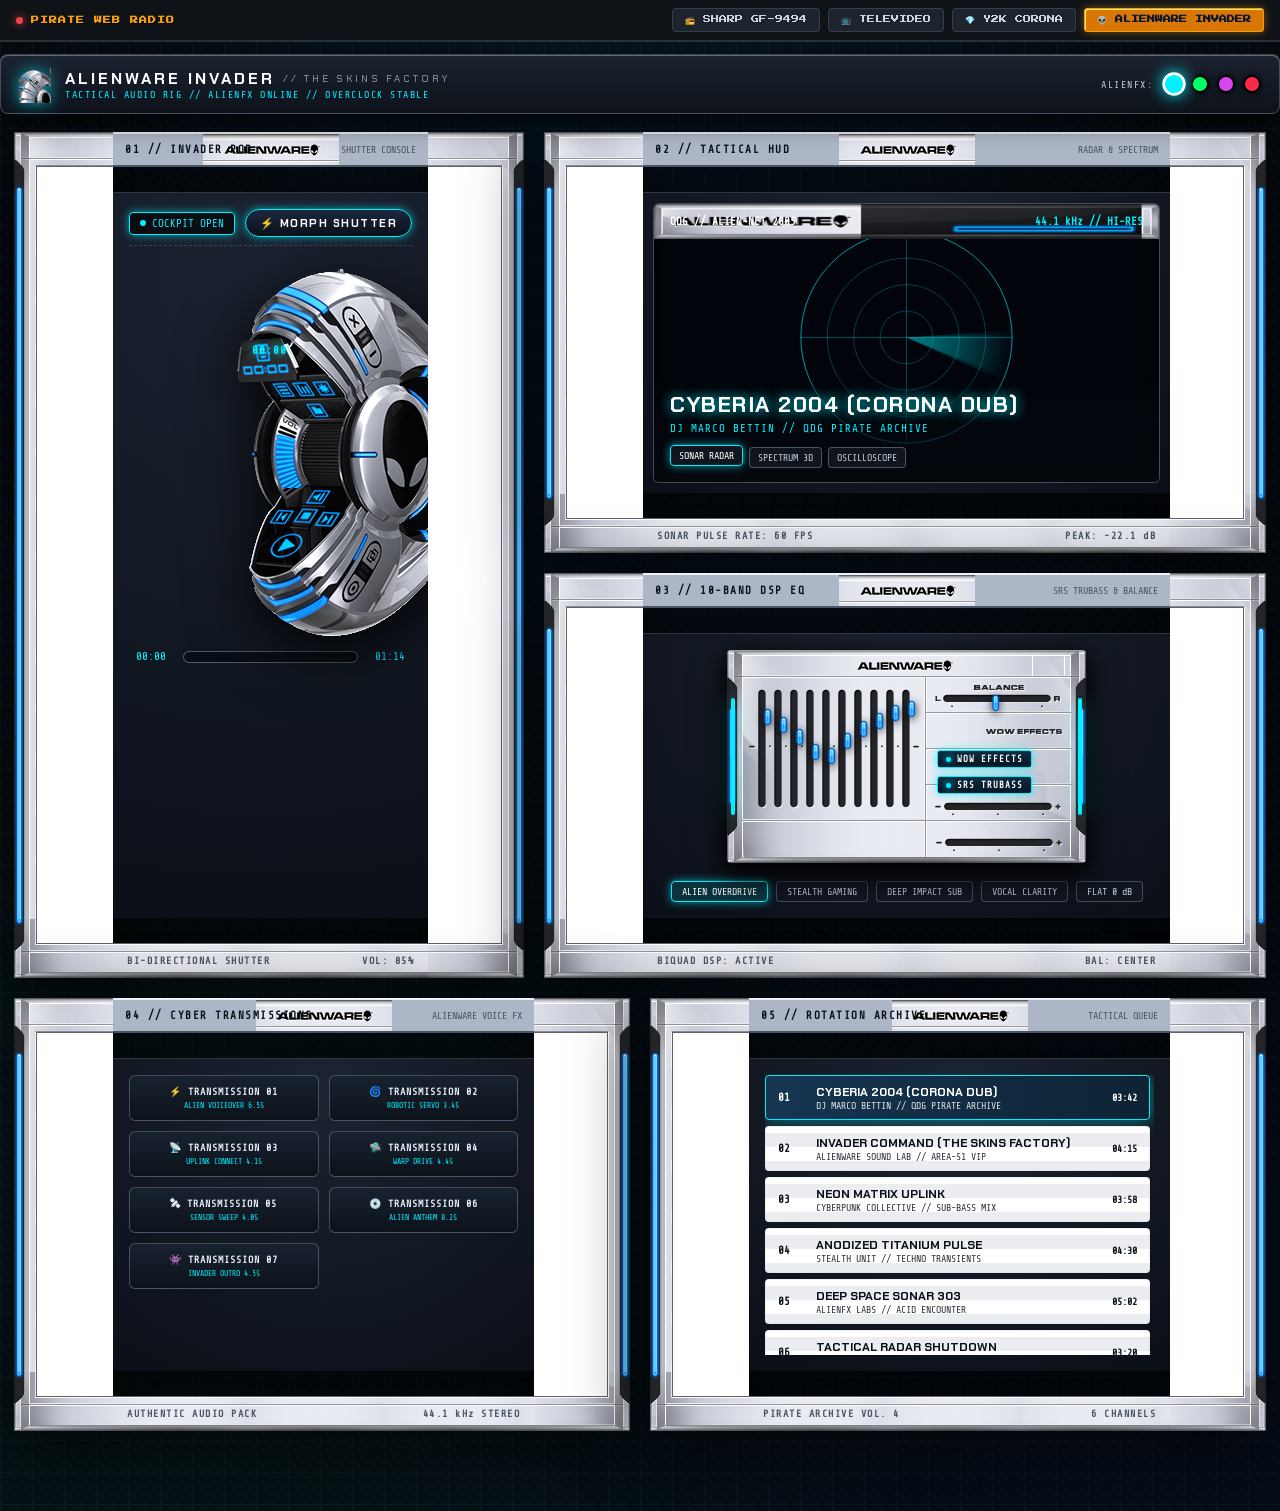
==== alienware.html @ a69f6ad7 "Feat: Add Alienware Invader (The Skins Factory) Bento Rig web radio interface" ====
<!DOCTYPE html>
<html lang="it">
<head>
<meta charset="UTF-8">
<meta name="viewport" content="width=device-width, initial-scale=1.0">
<title>ALIENWARE INVADER // THE SKINS FACTORY</title>
<link href="https://fonts.googleapis.com/css2?family=Chakra+Petch:ital,wght@0,500;0,700;1,700&family=Press+Start+2P&family=Share+Tech+Mono&display=swap" rel="stylesheet">
<link rel="stylesheet" href="css/nav.css">
<link rel="stylesheet" href="css/alienware.css">
</head>
<body class="alienware-body" data-alienfx="cyan">

<!-- RETRO NAV SWITCHER -->
<nav class="retro-nav-bar">
    <div class="retro-nav-brand"><span class="live-dot"></span> PIRATE WEB RADIO</div>
    <div class="retro-nav-links">
        <a href="index.html" class="retro-nav-pill">📻 SHARP GF-9494</a>
        <a href="televideo.html" class="retro-nav-pill">📺 TELEVIDEO</a>
        <a href="corona.html" class="retro-nav-pill">💎 Y2K CORONA</a>
        <a href="alienware.html" class="retro-nav-pill active">👽 ALIENWARE INVADER</a>
    </div>
</nav>

<!-- CORE AUDIO STREAM -->
<audio id="alienware-audio" src="test-track.mp3" preload="auto" crossorigin="anonymous"></audio>

<!-- ==========================================================================
     ALIENWARE SYSTEM STATUS & ALIENFX LIGHTING COMMAND BAR
     ========================================================================== -->
<header class="alienware-header-bar">
    <div class="alienware-brand-cluster">
        <div class="alien-head-badge" id="alien-logo-head" title="Alienware Command Center // Clicca per sound test"></div>
        <div class="alienware-title-group">
            <h1>ALIENWARE INVADER <span style="font-size:10px; color:#94a3b8; font-weight:normal;">// THE SKINS FACTORY</span></h1>
            <div class="subline" id="alien-rig-status">TACTICAL AUDIO RIG // ALIENFX ONLINE // OVERCLOCK STABLE</div>
        </div>
    </div>

    <!-- AlienFX RGB Lighting Selector -->
    <div class="alienfx-control-cluster">
        <span class="alienfx-label">ALIENFX:</span>
        <div class="alienfx-swatches" role="group" aria-label="AlienFX Colorway">
            <button type="button" class="alienfx-swatch swatch-cyan active" data-color="cyan" title="Cyan Pulse"></button>
            <button type="button" class="alienfx-swatch swatch-green" data-color="green" title="Area-51 Matrix Green"></button>
            <button type="button" class="alienfx-swatch swatch-purple" data-color="purple" title="Aurora Plasma Purple"></button>
            <button type="button" class="alienfx-swatch swatch-red" data-color="red" title="Stealth Thermal Red"></button>
        </div>
    </div>
</header>

<!-- ==========================================================================
     MAIN BENTO GRID SHELL FRAMED IN ALIENWARE 9-SLICE LAPTOP ARMOR
     ========================================================================== -->
<main class="aw-grid-shell">

    <!-- ======================================================================
         MODULE 01: HERO INTERACTIVE INVADER POD (SHUTTER MORPH CONSOLE)
         ====================================================================== -->
    <section class="aw-armor-card bento-hero-pod" id="card-invader-pod">
        <div class="aw-frame-top">
            <div class="aw-top-l"></div>
            <div class="aw-top-m">
                <span class="aw-card-badge">01 // INVADER POD</span>
                <span style="font-family:'Share Tech Mono'; font-size:10px; color:#475569;">SHUTTER CONSOLE</span>
            </div>
            <div class="aw-top-r"></div>
        </div>

        <div class="aw-side-l"></div>
        <div class="aw-body-interior">
            <div class="invader-hero-stage">
                <!-- Pod Shutter Mode Bar -->
                <div class="pod-mode-bar">
                    <span class="pod-status-chip" id="pod-mode-status">
                        <span style="width:6px; height:6px; border-radius:50%; background:currentColor;"></span>
                        COCKPIT OPEN
                    </span>
                    <button type="button" class="pod-toggle-btn" id="btn-toggle-pod">
                        <span>⚡ MORPH SHUTTER</span>
                    </button>
                </div>

                <!-- Invader Pod (Toggles between closed preview.png and open main_back.png) -->
                <div class="invader-pod-chassis is-open" id="invader-pod-chassis">
                    <!-- Closed Shutter View (preview.png 253x378) -->
                    <div class="pod-closed-view" id="pod-shutter-closed" title="Clicca per aprire la console di comando"></div>

                    <!-- Open Cockpit Console (main_back.png 406x380) -->
                    <div class="pod-open-view" id="pod-cockpit-open">
                        <!-- Digital LCD Time Display -->
                        <div class="cockpit-lcd-time" id="pod-lcd-time">00:00</div>

                        <!-- 16-Step Curved Volume Arch (volume.png 560x85) -->
                        <div class="cockpit-volume-arch" id="pod-volume-arch" title="Clicca o trascina per regolare il volume"></div>

                        <!-- Transport Button Cluster over m_bot_no.png -->
                        <div class="cockpit-transport-group" id="pod-transports">
                            <button type="button" class="cockpit-btn btn-hit-mute" id="btn-pod-mute" title="Mute / Unmute"></button>
                            <button type="button" class="cockpit-btn btn-hit-prev" id="btn-pod-prev" title="Traccia Precedente"></button>
                            <button type="button" class="cockpit-btn btn-hit-stop" id="btn-pod-stop" title="Stop"></button>
                            <button type="button" class="cockpit-btn btn-hit-next" id="btn-pod-next" title="Traccia Successiva"></button>
                            <button type="button" class="cockpit-btn btn-hit-play" id="btn-pod-play" title="Play"></button>
                        </div>

                        <!-- Pause Overlay (m_pause_no.png) -->
                        <div class="cockpit-pause-overlay" id="pod-pause-overlay" title="Pausa"></div>
                    </div>
                </div>

                <!-- Scrubber Seek Bar below Pod -->
                <div class="invader-scrubber-bar">
                    <span class="time-readout" id="scrubber-time-cur">00:00</span>
                    <div class="scrubber-track-outer" id="invader-scrubber" title="Scrubbing traccia">
                        <div class="scrubber-track-fill" id="invader-scrubber-fill"></div>
                    </div>
                    <span class="time-readout" id="scrubber-time-tot">03:42</span>
                </div>
            </div>
        </div>
        <div class="aw-side-r"></div>

        <div class="aw-frame-bot">
            <div class="aw-bot-l"></div>
            <div class="aw-bot-m">
                <span class="aw-footer-telemetry">BI-DIRECTIONAL SHUTTER</span>
                <span class="aw-footer-telemetry" id="volume-pct-label">VOL: 85%</span>
            </div>
            <div class="aw-bot-r"></div>
        </div>
    </section>

    <!-- ======================================================================
         MODULE 02: TACTICAL HUD & RADAR VISUALIZER
         ====================================================================== -->
    <section class="aw-armor-card bento-tactical-hud" id="card-tactical-hud">
        <div class="aw-frame-top">
            <div class="aw-top-l"></div>
            <div class="aw-top-m">
                <span class="aw-card-badge">02 // TACTICAL HUD</span>
                <span style="font-family:'Share Tech Mono'; font-size:10px; color:#475569;">RADAR & SPECTRUM</span>
            </div>
            <div class="aw-top-r"></div>
        </div>

        <div class="aw-side-l"></div>
        <div class="aw-body-interior" style="padding:10px;">
            <div class="visualizer-hud-container" id="tactical-hud-stage">
                <!-- Authentic Alienware Metadata Bar (meta_back.png) -->
                <div class="hud-meta-header">
                    <span id="hud-stream-callsign">QDG // ALIEN-NET 2005</span>
                    <span id="hud-sample-rate" style="color:var(--fx-primary);">44.1 kHz // HI-RES</span>
                </div>

                <!-- Reactive 60FPS Canvas -->
                <canvas id="alien-radar-canvas"></canvas>

                <!-- Track Metadata & Mode Selector Bar -->
                <div class="hud-track-meta">
                    <div>
                        <h2 class="hud-title-line" id="hud-track-title">CYBERIA 2004 (CORONA DUB)</h2>
                        <div class="hud-artist-line" id="hud-track-artist">DJ MARCO BETTIN // QDG PIRATE ARCHIVE</div>
                    </div>

                    <div class="viz-mode-group">
                        <button type="button" class="viz-mode-chip active" data-mode="radar">SONAR RADAR</button>
                        <button type="button" class="viz-mode-chip" data-mode="spectrum">SPECTRUM 3D</button>
                        <button type="button" class="viz-mode-chip" data-mode="scope">OSCILLOSCOPE</button>
                    </div>
                </div>
            </div>
        </div>
        <div class="aw-side-r"></div>

        <div class="aw-frame-bot">
            <div class="aw-bot-l"></div>
            <div class="aw-bot-m">
                <span class="aw-footer-telemetry">SONAR PULSE RATE: 60 FPS</span>
                <span class="aw-footer-telemetry" id="hud-peak-db">PEAK: -INF dB</span>
            </div>
            <div class="aw-bot-r"></div>
        </div>
    </section>

    <!-- ======================================================================
         MODULE 03: 10-BAND BIQUAD EQUALIZER & SPATIAL PROCESSOR (eq_back.png)
         ====================================================================== -->
    <section class="aw-armor-card bento-hardware-eq" id="card-equalizer">
        <div class="aw-frame-top">
            <div class="aw-top-l"></div>
            <div class="aw-top-m">
                <span class="aw-card-badge">03 // 10-BAND DSP EQ</span>
                <span style="font-family:'Share Tech Mono'; font-size:10px; color:#475569;">SRS TRUBASS & BALANCE</span>
            </div>
            <div class="aw-top-r"></div>
        </div>

        <div class="aw-side-l"></div>
        <div class="aw-body-interior">
            <div class="eq-bay-wrapper">
                <!-- Authentic Alienware 359x213 Hardware Bay (eq_back.png) -->
                <div class="eq-hardware-panel" id="eq-hardware-panel">
                    <!-- 10 Vertical Fader Slots (populated by JS) -->
                    <div id="eq-slots-rack"></div>

                    <!-- Stereo Balance Slot -->
                    <div class="balance-slider-slot" id="eq-balance-slot" title="Bilanciamento Stereo L/R (Doppio click per centrare)">
                        <div class="balance-slider-thumb" id="balance-thumb"></div>
                    </div>

                    <!-- WOW Effects & SRS TruBass Toggles -->
                    <div class="eq-hardware-toggles">
                        <button type="button" class="eq-chip-btn active" id="btn-toggle-wow" title="Attiva/Disattiva WOW Spatial Enhancer">
                            <span class="eq-chip-dot"></span> WOW EFFECTS
                        </button>
                        <button type="button" class="eq-chip-btn active" id="btn-toggle-trubass" title="Attiva/Disattiva SRS TruBass Sub-Bass Boost">
                            <span class="eq-chip-dot"></span> SRS TRUBASS
                        </button>
                    </div>
                </div>

                <!-- Equalizer Presets Ribbon -->
                <div class="eq-preset-ribbon">
                    <button type="button" class="eq-preset-pill active" data-preset="0">ALIEN OVERDRIVE</button>
                    <button type="button" class="eq-preset-pill" data-preset="1">STEALTH GAMING</button>
                    <button type="button" class="eq-preset-pill" data-preset="2">DEEP IMPACT SUB</button>
                    <button type="button" class="eq-preset-pill" data-preset="3">VOCAL CLARITY</button>
                    <button type="button" class="eq-preset-pill" data-preset="4">FLAT 0 dB</button>
                </div>
            </div>
        </div>
        <div class="aw-side-r"></div>

        <div class="aw-frame-bot">
            <div class="aw-bot-l"></div>
            <div class="aw-bot-m">
                <span class="aw-footer-telemetry">BIQUAD DSP: ACTIVE</span>
                <span class="aw-footer-telemetry" id="eq-balance-readout">BAL: CENTER</span>
            </div>
            <div class="aw-bot-r"></div>
        </div>
    </section>

    <!-- ======================================================================
         MODULE 04: AUTHENTIC ALIENWARE VOICE FX / CYBER TRANSMISSIONS
         ====================================================================== -->
    <section class="aw-armor-card bento-voice-fx" id="card-voice-fx">
        <div class="aw-frame-top">
            <div class="aw-top-l"></div>
            <div class="aw-top-m">
                <span class="aw-card-badge">04 // CYBER TRANSMISSIONS</span>
                <span style="font-family:'Share Tech Mono'; font-size:10px; color:#475569;">ALIENWARE VOICE FX</span>
            </div>
            <div class="aw-top-r"></div>
        </div>

        <div class="aw-side-l"></div>
        <div class="aw-body-interior">
            <div class="voice-fx-grid">
                <button type="button" class="voice-fx-btn" data-sound="1">
                    <span class="voice-fx-title">⚡ TRANSMISSION 01</span>
                    <span class="voice-fx-badge">ALIEN VOICEOVER 6.5s</span>
                </button>
                <button type="button" class="voice-fx-btn" data-sound="2">
                    <span class="voice-fx-title">🌀 TRANSMISSION 02</span>
                    <span class="voice-fx-badge">ROBOTIC SERVO 3.4s</span>
                </button>
                <button type="button" class="voice-fx-btn" data-sound="3">
                    <span class="voice-fx-title">📡 TRANSMISSION 03</span>
                    <span class="voice-fx-badge">UPLINK CONNECT 4.1s</span>
                </button>
                <button type="button" class="voice-fx-btn" data-sound="4">
                    <span class="voice-fx-title">🛸 TRANSMISSION 04</span>
                    <span class="voice-fx-badge">WARP DRIVE 4.4s</span>
                </button>
                <button type="button" class="voice-fx-btn" data-sound="5">
                    <span class="voice-fx-title">🛰 TRANSMISSION 05</span>
                    <span class="voice-fx-badge">SENSOR SWEEP 4.0s</span>
                </button>
                <button type="button" class="voice-fx-btn" data-sound="6">
                    <span class="voice-fx-title">💿 TRANSMISSION 06</span>
                    <span class="voice-fx-badge">ALIEN ANTHEM 8.2s</span>
                </button>
                <button type="button" class="voice-fx-btn" data-sound="7">
                    <span class="voice-fx-title">👾 TRANSMISSION 07</span>
                    <span class="voice-fx-badge">INVADER OUTRO 4.5s</span>
                </button>
            </div>
        </div>
        <div class="aw-side-r"></div>

        <div class="aw-frame-bot">
            <div class="aw-bot-l"></div>
            <div class="aw-bot-m">
                <span class="aw-footer-telemetry">AUTHENTIC AUDIO PACK</span>
                <span class="aw-footer-telemetry">44.1 kHz STEREO</span>
            </div>
            <div class="aw-bot-r"></div>
        </div>
    </section>

    <!-- ======================================================================
         MODULE 05: TACTICAL ARCHIVE / ROTATION QUEUE
         ====================================================================== -->
    <section class="aw-armor-card bento-playlist" id="card-playlist">
        <div class="aw-frame-top">
            <div class="aw-top-l"></div>
            <div class="aw-top-m">
                <span class="aw-card-badge">05 // ROTATION ARCHIVE</span>
                <span style="font-family:'Share Tech Mono'; font-size:10px; color:#475569;">TACTICAL QUEUE</span>
            </div>
            <div class="aw-top-r"></div>
        </div>

        <div class="aw-side-l"></div>
        <div class="aw-body-interior">
            <div class="tactical-playlist-container" id="playlist-container">
                <!-- Populated dynamically by js/alienware/alienware.js -->
            </div>
        </div>
        <div class="aw-side-r"></div>

        <div class="aw-frame-bot">
            <div class="aw-bot-l"></div>
            <div class="aw-bot-m">
                <span class="aw-footer-telemetry">PIRATE ARCHIVE VOL. 4</span>
                <span class="aw-footer-telemetry">6 CHANNELS</span>
            </div>
            <div class="aw-bot-r"></div>
        </div>
    </section>

</main>

<script type="module" src="js/alienware/alienware.js"></script>
</body>
</html>
---- css/nav.css ----
/* ============================================================================
   RADIO INTERFACE SWITCHER (css/nav.css)
   Allows seamless toggling between:
   1. 📻 SHARP GF-9494 STEREO BOOMBOX
   2. 📺 TELEVIDEO RADIOFAX ARCHIVE
   ============================================================================ */

.retro-nav-bar {
    width: 100%;
    background: #0f1217;
    border-bottom: 2px solid #2b3038;
    padding: 8px 16px;
    display: flex;
    justify-content: space-between;
    align-items: center;
    gap: 12px;
    font-family: 'Press Start 2P', monospace, sans-serif;
    font-size: 8px;
    color: #94a3b8;
    z-index: 9999;
    box-sizing: border-box;
    position: relative;
    user-select: none;
}

.retro-nav-brand {
    color: #f59e0b;
    letter-spacing: 1px;
    font-weight: bold;
    display: flex;
    align-items: center;
    gap: 8px;
    text-shadow: 1px 1px 0 #000;
}

.retro-nav-brand span.live-dot {
    width: 7px;
    height: 7px;
    border-radius: 50%;
    background: #ef4444;
    box-shadow: 0 0 8px #ef4444;
    display: inline-block;
    animation: nav-pulse 1s infinite alternate;
}

@keyframes nav-pulse {
    from { opacity: 0.35; transform: scale(0.9); }
    to   { opacity: 1;    transform: scale(1.1); }
}

.retro-nav-links {
    display: flex;
    align-items: center;
    gap: 8px;
    flex-wrap: wrap;
}

.retro-nav-pill {
    padding: 6px 12px;
    background: #1e242d;
    color: #cbd5e1;
    border: 1px solid #333d4b;
    text-decoration: none;
    font-size: 8px;
    border-radius: 3px;
    transition: all 0.15s ease;
    display: inline-flex;
    align-items: center;
    gap: 6px;
}

.retro-nav-pill:hover {
    background: #333d4b;
    color: #ffffff;
    border-color: #64748b;
}

.retro-nav-pill.active {
    background: #d97706;
    color: #0f172a;
    border-color: #f59e0b;
    font-weight: bold;
    box-shadow: inset 1px 1px 0 #fde68a, 0 0 10px rgba(245, 158, 11, 0.45);
}

@media (max-width: 640px) {
    .retro-nav-bar {
        flex-direction: column;
        gap: 8px;
        padding: 6px 8px;
    }
    .retro-nav-pill {
        font-size: 7px;
        padding: 4px 8px;
    }
}
---- css/alienware.css ----
/* ============================================================================
   ALIENWARE INVADER // THE SKINS FACTORY (css/alienware.css)
   Art Direction & UI Architecture:
   - Iconic Alienware Laptop Stealth Armor & Anodized Titanium Finish
   - Dynamic AlienFX RGB Lighting System (Cyan Pulse, Area-51 Green, Aurora Purple, Stealth Red)
   - 9-Slice Armor Frames (f_top_*, f_bot_*, f_left_*, f_right_*) with side LED light bars
   - Interactive Invader Pod (preview.png shutter <-> main_back.png cockpit console)
   - 16-Step Curved Volume Arch Sprite (volume.png)
   - 10-Band BiquadFilter Equalizer (eq_back.png + eq_thumb.png) + Spatial Balance + SRS TruBass
   ============================================================================ */

:root {
    /* Alienware Dark Gunmetal / Titanium Armor Palette */
    --aw-bg-deep: #05070a;
    --aw-bg-carbon: #0c1017;
    --aw-chassis-dark: #121822;
    --aw-chassis-mid: #1c2432;
    --aw-alloy-silver: #c2cbd8;
    --aw-alloy-bright: #e4ebf5;
    --aw-bezel-shadow: #06090e;

    /* Dynamic AlienFX Lighting (Default: Alienware Cyan Pulse) */
    --fx-primary: #00f0ff;
    --fx-secondary: #0077ff;
    --fx-glow-sm: 0 0 8px rgba(0, 240, 255, 0.6);
    --fx-glow-md: 0 0 18px rgba(0, 240, 255, 0.45);
    --fx-glow-lg: 0 0 32px rgba(0, 240, 255, 0.35);
    --fx-filter-hue: hue-rotate(0deg);

    /* Physics & Transition curves */
    --spring-snappy: cubic-bezier(0.22, 1, 0.36, 1);
    --spring-bounce: cubic-bezier(0.34, 1.56, 0.64, 1);
}

/* AlienFX Colorway Overrides */
body.alienware-body[data-alienfx="cyan"] {
    --fx-primary: #00f0ff;
    --fx-secondary: #0088ff;
    --fx-glow-sm: 0 0 8px rgba(0, 240, 255, 0.65);
    --fx-glow-md: 0 0 20px rgba(0, 240, 255, 0.5);
    --fx-filter-hue: hue-rotate(0deg);
}

body.alienware-body[data-alienfx="green"] {
    --fx-primary: #00ff66;
    --fx-secondary: #00aa33;
    --fx-glow-sm: 0 0 8px rgba(0, 255, 102, 0.65);
    --fx-glow-md: 0 0 20px rgba(0, 255, 102, 0.5);
    --fx-filter-hue: hue-rotate(115deg);
}

body.alienware-body[data-alienfx="purple"] {
    --fx-primary: #d946ef;
    --fx-secondary: #9333ea;
    --fx-glow-sm: 0 0 8px rgba(217, 70, 239, 0.65);
    --fx-glow-md: 0 0 20px rgba(217, 70, 239, 0.5);
    --fx-filter-hue: hue-rotate(270deg);
}

body.alienware-body[data-alienfx="red"] {
    --fx-primary: #ff2a4b;
    --fx-secondary: #d90429;
    --fx-glow-sm: 0 0 8px rgba(255, 42, 75, 0.65);
    --fx-glow-md: 0 0 20px rgba(255, 42, 75, 0.5);
    --fx-filter-hue: hue-rotate(170deg) invert(1) saturate(3);
}

*, *::before, *::after {
    box-sizing: border-box;
}

body.alienware-body {
    margin: 0;
    padding: 0;
    min-height: 100vh;
    background-color: var(--aw-bg-deep);
    background-image:
        radial-gradient(circle at 50% 20%, rgba(0, 140, 255, 0.12) 0%, transparent 60%),
        radial-gradient(circle at 10% 80%, rgba(0, 240, 255, 0.08) 0%, transparent 50%),
        radial-gradient(circle at 90% 85%, rgba(0, 80, 200, 0.1) 0%, transparent 50%),
        repeating-linear-gradient(45deg, rgba(255, 255, 255, 0.012) 0px, rgba(255, 255, 255, 0.012) 2px, transparent 2px, transparent 8px),
        linear-gradient(rgba(255, 255, 255, 0.03) 1px, transparent 1px),
        linear-gradient(90deg, rgba(255, 255, 255, 0.03) 1px, transparent 1px);
    background-size: 100% 100%, 100% 100%, 100% 100%, 16px 16px, 32px 32px, 32px 32px;
    color: var(--aw-alloy-bright);
    font-family: 'Chakra Petch', 'Share Tech Mono', sans-serif;
    overflow-x: hidden;
    padding-bottom: 40px;
}

/* ============================================================================
   1. TOP ALIENWARE RIG STATUS BAR & ALIENFX COLORWAY SELECTOR
   ============================================================================ */

.alienware-header-bar {
    max-width: 1400px;
    margin: 12px auto 6px;
    padding: 10px 18px;
    background: linear-gradient(180deg, #1b2330 0%, #0d121a 100%);
    border: 1px solid rgba(194, 203, 216, 0.28);
    border-radius: 8px;
    box-shadow: 0 8px 24px rgba(0, 0, 0, 0.7), inset 0 1px 0 rgba(255, 255, 255, 0.3);
    display: flex;
    flex-wrap: wrap;
    align-items: center;
    justify-content: space-between;
    gap: 12px;
    position: relative;
    z-index: 100;
}

.alienware-brand-cluster {
    display: flex;
    align-items: center;
    gap: 14px;
}

.alien-head-badge {
    width: 32px;
    height: 38px;
    background-image: url('../assets/alienware/preview.png');
    background-repeat: no-repeat;
    background-size: auto 65px;
    background-position: center 3px;
    filter: drop-shadow(var(--fx-glow-sm));
    animation: alien-pulse 2.2s infinite ease-in-out alternate;
    cursor: pointer;
}

@keyframes alien-pulse {
    0%   { filter: drop-shadow(0 0 4px var(--fx-primary)); transform: scale(0.97); }
    100% { filter: drop-shadow(0 0 14px var(--fx-primary)); transform: scale(1.03); }
}

.alienware-title-group h1 {
    margin: 0;
    font-size: 16px;
    font-weight: 700;
    letter-spacing: 3px;
    color: #fff;
    text-transform: uppercase;
    display: flex;
    align-items: center;
    gap: 8px;
}

.alienware-title-group .subline {
    font-family: 'Share Tech Mono', monospace;
    font-size: 10px;
    color: var(--fx-primary);
    letter-spacing: 1.5px;
    text-transform: uppercase;
}

.alienfx-control-cluster {
    display: flex;
    align-items: center;
    gap: 12px;
}

.alienfx-label {
    font-family: 'Share Tech Mono', monospace;
    font-size: 10px;
    color: var(--aw-alloy-silver);
    letter-spacing: 1.5px;
    text-transform: uppercase;
}

.alienfx-swatches {
    display: flex;
    align-items: center;
    gap: 8px;
}

.alienfx-swatch {
    width: 18px;
    height: 18px;
    border-radius: 50%;
    border: 2px solid #000;
    cursor: pointer;
    box-shadow: 0 0 6px rgba(0, 0, 0, 0.8);
    transition: transform 0.25s var(--spring-bounce), box-shadow 0.2s;
}

.alienfx-swatch:hover {
    transform: scale(1.25);
}

.alienfx-swatch.active {
    transform: scale(1.3);
    border-color: #fff;
    box-shadow: 0 0 12px currentColor;
}

.swatch-cyan   { background: #00f0ff; color: #00f0ff; }
.swatch-green  { background: #00ff66; color: #00ff66; }
.swatch-purple { background: #d946ef; color: #d946ef; }
.swatch-red    { background: #ff2a4b; color: #ff2a4b; }

/* ============================================================================
   2. 9-SLICE LAPTOP ARMOR FRAME (.aw-armor-card)
   Constructed from authentic Alienware Invader frame raster slices:
   - Top-Left:  f_top_left.png (99x60)
   - Top-Mid:   f_top_mid.png (136x35 with Alienware logo & Alien head)
   - Top-Right: f_top_right.png (96x60)
   - Left-Rail: f_left_tile.png (99x51 repeat-y with neon cyan vertical light bar)
   - Right-Rail: f_right_tile.png (96x51 repeat-y with neon cyan light bar)
   - Bot-Left:  f_bot_left.png (99x59)
   - Bot-Mid:   f_bot_mid.png (136x35)
   - Bot-Right: f_bot_right.png (96x59)
   ============================================================================ */

.aw-grid-shell {
    max-width: 1400px;
    margin: 0 auto;
    padding: 12px 14px 40px;
    display: grid;
    grid-template-columns: 1fr;
    gap: 18px;
}

.aw-armor-card {
    display: grid;
    grid-template-columns: 99px 1fr 96px;
    grid-template-rows: 60px 1fr 59px;
    position: relative;
    filter: drop-shadow(0 18px 36px rgba(0, 0, 0, 0.85));
    transition: transform 0.35s var(--spring-snappy), filter 0.35s ease;
    isolation: isolate;
}

.aw-armor-card:hover {
    filter: drop-shadow(0 22px 42px rgba(0, 0, 0, 0.9)) drop-shadow(var(--fx-glow-sm));
}

/* TOP RAIL */
.aw-frame-top {
    grid-column: 1 / 4;
    grid-row: 1 / 2;
    display: flex;
    align-items: stretch;
    height: 60px;
    user-select: none;
    z-index: 3;
}

.aw-top-l {
    width: 99px;
    flex-shrink: 0;
    background-image: url('../assets/alienware/f_top_left.png');
    background-repeat: no-repeat;
    background-size: 99px 60px;
}

.aw-top-m {
    flex: 1;
    min-width: 20px;
    background-image: url('../assets/alienware/f_top_mid.png');
    background-repeat: no-repeat;
    background-position: center top;
    background-size: 136px 35px;
    background-color: #adb6c6;
    display: flex;
    align-items: center;
    justify-content: space-between;
    padding: 0 12px;
    border-top: 2px solid #eef2f7;
    border-bottom: 2px solid #4a5464;
    height: 35px;
}

.aw-top-r {
    width: 96px;
    flex-shrink: 0;
    background-image: url('../assets/alienware/f_top_right.png');
    background-repeat: no-repeat;
    background-size: 96px 60px;
}

.aw-card-badge {
    font-family: 'Share Tech Mono', monospace;
    font-size: 11px;
    font-weight: 700;
    color: #0b111a;
    letter-spacing: 1.5px;
    text-transform: uppercase;
}

/* SIDE RAILS with Authentic AlienFX Glowing Vertical Light Strips */
.aw-side-l {
    grid-column: 1 / 2;
    grid-row: 2 / 3;
    background-image: url('../assets/alienware/f_left_tile.png');
    background-repeat: repeat-y;
    background-size: 99px 51px;
    z-index: 2;
    filter: var(--fx-filter-hue);
}

.aw-body-interior {
    grid-column: 2 / 3;
    grid-row: 2 / 3;
    background:
        radial-gradient(circle at 50% 10%, rgba(28, 36, 50, 0.95), rgba(11, 15, 23, 0.98)),
        linear-gradient(180deg, #151d2a 0%, #0a0d14 100%);
    position: relative;
    z-index: 1;
    padding: 16px;
    border-top: 1px solid rgba(194, 203, 216, 0.2);
    border-bottom: 1px solid rgba(0, 0, 0, 0.8);
    overflow: hidden;
}

.aw-side-r {
    grid-column: 3 / 4;
    grid-row: 2 / 3;
    background-image: url('../assets/alienware/f_right_tile.png');
    background-repeat: repeat-y;
    background-size: 96px 51px;
    z-index: 2;
    filter: var(--fx-filter-hue);
}

/* BOTTOM RAIL */
.aw-frame-bot {
    grid-column: 1 / 4;
    grid-row: 3 / 4;
    display: flex;
    align-items: flex-end;
    height: 59px;
    user-select: none;
    z-index: 3;
}

.aw-bot-l {
    width: 99px;
    height: 59px;
    flex-shrink: 0;
    background-image: url('../assets/alienware/f_bot_left.png');
    background-repeat: no-repeat;
    background-size: 99px 59px;
    filter: var(--fx-filter-hue);
}

.aw-bot-m {
    flex: 1;
    min-width: 20px;
    height: 35px;
    background-image: url('../assets/alienware/f_bot_mid.png');
    background-repeat: repeat-x;
    background-size: 136px 35px;
    display: flex;
    align-items: center;
    justify-content: space-between;
    padding: 0 14px;
}

.aw-bot-r {
    width: 96px;
    height: 59px;
    flex-shrink: 0;
    background-image: url('../assets/alienware/f_bot_right.png');
    background-repeat: no-repeat;
    background-size: 96px 59px;
    filter: var(--fx-filter-hue);
}

.aw-footer-telemetry {
    font-family: 'Share Tech Mono', monospace;
    font-size: 10px;
    color: #4b5563;
    letter-spacing: 1.5px;
    font-weight: 700;
}

/* ============================================================================
   3. MODULE 01: HERO INTERACTIVE INVADER POD (SHUTTER MORPH CONSOLE)
   Switches between closed Pod (preview.png) & open cockpit (main_back.png)
   ============================================================================ */

.invader-hero-stage {
    display: flex;
    flex-direction: column;
    align-items: center;
    position: relative;
    min-height: 420px;
}

/* Shutter Toggle Action Bar */
.pod-mode-bar {
    display: flex;
    align-items: center;
    justify-content: space-between;
    width: 100%;
    margin-bottom: 12px;
    padding-bottom: 8px;
    border-bottom: 1px dashed rgba(194, 203, 216, 0.2);
}

.pod-status-chip {
    font-family: 'Share Tech Mono', monospace;
    font-size: 11px;
    color: var(--fx-primary);
    background: rgba(0, 0, 0, 0.6);
    border: 1px solid var(--fx-primary);
    padding: 4px 10px;
    border-radius: 4px;
    box-shadow: var(--fx-glow-sm);
    display: inline-flex;
    align-items: center;
    gap: 6px;
}

.pod-toggle-btn {
    appearance: none;
    border: 1px solid var(--fx-primary);
    background: linear-gradient(180deg, rgba(28, 42, 64, 0.9), rgba(11, 16, 26, 0.95));
    color: #fff;
    font-family: 'Chakra Petch', sans-serif;
    font-size: 11px;
    font-weight: 700;
    letter-spacing: 1.5px;
    padding: 6px 14px;
    border-radius: 999px;
    cursor: pointer;
    box-shadow: var(--fx-glow-sm);
    transition: transform 0.25s var(--spring-bounce), box-shadow 0.2s;
    display: inline-flex;
    align-items: center;
    gap: 8px;
}

.pod-toggle-btn:hover {
    transform: scale(1.05);
    box-shadow: var(--fx-glow-md);
}

.pod-toggle-btn:active {
    transform: scale(0.95);
}

/* The Invader Pod Outer Container */
.invader-pod-chassis {
    position: relative;
    width: 406px;
    height: 380px;
    margin: 0 auto;
    user-select: none;
    transition: transform 0.4s var(--spring-bounce), filter 0.3s;
}

/* Closed Pod Mode View (preview.png 253x378) */
.pod-closed-view {
    position: absolute;
    top: 0;
    left: 50%;
    transform: translateX(-50%);
    width: 253px;
    height: 378px;
    background-image: url('../assets/alienware/preview.png');
    background-repeat: no-repeat;
    background-size: 253px 378px;
    cursor: pointer;
    filter: drop-shadow(0 12px 28px rgba(0, 0, 0, 0.9));
    transition: opacity 0.5s ease, transform 0.5s var(--spring-bounce);
    z-index: 5;
}

.pod-closed-view:hover {
    transform: translateX(-50%) scale(1.03);
    filter: drop-shadow(var(--fx-glow-md));
}

/* Open Pod Cockpit Console (main_back.png 406x380) */
.pod-open-view {
    position: absolute;
    inset: 0;
    background-image: url('../assets/alienware/main_back.png');
    background-repeat: no-repeat;
    background-size: 406px 380px;
    filter: drop-shadow(0 14px 32px rgba(0, 0, 0, 0.95));
    transition: opacity 0.5s ease, transform 0.5s var(--spring-bounce);
    z-index: 4;
}

/* Shutter State Machine */
.invader-pod-chassis.is-closed .pod-closed-view {
    opacity: 1;
    pointer-events: auto;
}
.invader-pod-chassis.is-closed .pod-open-view {
    opacity: 0;
    pointer-events: none;
    transform: scale(0.92);
}

.invader-pod-chassis.is-open .pod-closed-view {
    opacity: 0;
    pointer-events: none;
    transform: translateX(-50%) scale(1.1);
}
.invader-pod-chassis.is-open .pod-open-view {
    opacity: 1;
    pointer-events: auto;
    transform: scale(1);
}

/* ============================================================================
   4. INTERACTIVE COCKPIT CONTROLS INSIDE THE OPEN POD
   - 16-Step Curved Volume Arch: volume.png (560x85)
   - Transport Buttons: Mute, Prev, Stop, Next, Play inside m_bot_no.png
   - Digital Blue Time LCD
   ============================================================================ */

/* 16-Step Curved Volume Arch (volume.png) */
.cockpit-volume-arch {
    position: absolute;
    left: 142px;
    top: 158px;
    width: 35px;
    height: 85px;
    background-image: url('../assets/alienware/volume.png');
    background-repeat: no-repeat;
    background-size: 560px 85px;
    background-position: -490px 0; /* default 85% vol */
    cursor: pointer;
    z-index: 10;
    filter: var(--fx-filter-hue) drop-shadow(0 2px 6px rgba(0, 0, 0, 0.8));
    transition: transform 0.2s var(--spring-bounce);
}

.cockpit-volume-arch:hover {
    transform: scale(1.08);
}

/* Glowing Transport Button Group (left: 137px, top: 230px) */
.cockpit-transport-group {
    position: absolute;
    left: 137px;
    top: 230px;
    width: 78px;
    height: 72px;
    background-image: url('../assets/alienware/m_bot_no.png');
    background-repeat: no-repeat;
    background-size: 78px 72px;
    z-index: 10;
    filter: var(--fx-filter-hue);
}

.cockpit-transport-group:hover {
    background-image: url('../assets/alienware/m_bot_hov.gif');
    filter: var(--fx-filter-hue) drop-shadow(0 0 10px var(--fx-primary));
}

/* Transparent Hit Zones positioned over the buttons */
.cockpit-btn {
    position: absolute;
    background: transparent;
    border: none;
    padding: 0;
    cursor: pointer;
    border-radius: 4px;
    transition: background 0.15s, transform 0.2s var(--spring-bounce);
}

.cockpit-btn:hover {
    background: rgba(0, 240, 255, 0.25);
    box-shadow: 0 0 8px var(--fx-primary);
}

.cockpit-btn:active {
    transform: scale(0.9);
}

/* Hit zones over m_bot_no.png */
.btn-hit-mute { left: 34px; top: 0px; width: 26px; height: 18px; }
.btn-hit-prev { left: 4px; top: 22px; width: 24px; height: 20px; }
.btn-hit-stop { left: 29px; top: 20px; width: 22px; height: 20px; }
.btn-hit-next { left: 52px; top: 22px; width: 24px; height: 20px; }
.btn-hit-play { left: 24px; top: 43px; width: 30px; height: 28px; }

/* Pause overlay (left: 140px, top: 274px) */
.cockpit-pause-overlay {
    position: absolute;
    left: 140px;
    top: 274px;
    width: 35px;
    height: 27px;
    background-image: url('../assets/alienware/m_pause_no.png');
    background-repeat: no-repeat;
    background-size: 35px 27px;
    cursor: pointer;
    z-index: 12;
    display: none;
    filter: var(--fx-filter-hue);
}

.cockpit-pause-overlay.active {
    display: block;
}

.cockpit-pause-overlay:hover {
    background-image: url('../assets/alienware/m_pause_hov.gif');
    filter: var(--fx-filter-hue) drop-shadow(0 0 12px var(--fx-primary));
}

/* Digital Time LCD Display on Cockpit Screen */
.cockpit-lcd-time {
    position: absolute;
    left: 110px;
    top: 86px;
    width: 60px;
    font-family: 'Share Tech Mono', monospace;
    font-size: 11px;
    font-weight: 700;
    color: #00f0ff;
    letter-spacing: 1px;
    text-shadow: 0 0 8px #00f0ff;
    text-align: center;
    z-index: 10;
    filter: var(--fx-filter-hue);
}

/* Track Scrubber below Pod */
.invader-scrubber-bar {
    width: 100%;
    max-width: 420px;
    margin: 12px auto 0;
    display: flex;
    align-items: center;
    gap: 10px;
}

.scrubber-track-outer {
    position: relative;
    flex: 1;
    height: 12px;
    background: #090e16;
    border: 1px solid rgba(194, 203, 216, 0.4);
    border-radius: 999px;
    cursor: pointer;
    overflow: hidden;
}

.scrubber-track-fill {
    position: absolute;
    left: 0;
    top: 0;
    bottom: 0;
    width: 0%;
    background: linear-gradient(90deg, var(--fx-secondary) 0%, var(--fx-primary) 100%);
    box-shadow: var(--fx-glow-sm);
    pointer-events: none;
}

.time-readout {
    font-family: 'Share Tech Mono', monospace;
    font-size: 11px;
    color: var(--fx-primary);
    min-width: 44px;
    text-align: center;
}

/* ============================================================================
   5. MODULE 02: 10-BAND BIQUAD EQUALIZER & SPATIAL PROCESSOR (eq_back.png)
   359x213 Alienware Laptop Hardware Bay with Neon Blue Side Lightbars
   ============================================================================ */

.eq-bay-wrapper {
    display: flex;
    flex-direction: column;
    align-items: center;
    gap: 12px;
}

/* The Original 359x213 eq_back.png panel container */
.eq-hardware-panel {
    position: relative;
    width: 359px;
    height: 213px;
    background-image: url('../assets/alienware/eq_back.png');
    background-repeat: no-repeat;
    background-size: 359px 213px;
    border-radius: 4px;
    box-shadow: 0 10px 24px rgba(0, 0, 0, 0.9), inset 0 1px 0 rgba(255, 255, 255, 0.4);
    user-select: none;
    filter: drop-shadow(0 4px 12px rgba(0, 0, 0, 0.6));
}

/* Neon Edge Glow Lightbars on eq_back.png */
.eq-hardware-panel::before,
.eq-hardware-panel::after {
    content: "";
    position: absolute;
    top: 48px;
    bottom: 48px;
    width: 4px;
    background: var(--fx-primary);
    box-shadow: var(--fx-glow-md);
    border-radius: 2px;
    pointer-events: none;
}
.eq-hardware-panel::before { left: 4px; }
.eq-hardware-panel::after  { right: 4px; }

/* 10 Vertical Fader Slots inside eq_back.png (x: 34 to 178, y: 41 to 155) */
.eq-slider-slot {
    position: absolute;
    width: 14px;
    height: 114px;
    top: 41px;
    cursor: ns-resize;
    touch-action: none;
}

.eq-slider-thumb {
    position: absolute;
    left: 2px;
    width: 9px;
    height: 19px;
    top: calc(50% - 9px);
    background-image: url('../assets/alienware/eq_thumb.png');
    background-repeat: no-repeat;
    background-size: 9px 19px;
    pointer-events: none;
    filter: drop-shadow(0 2px 4px rgba(0, 0, 0, 0.9));
    transition: transform 0.2s var(--spring-bounce);
}

.eq-slider-slot:hover .eq-slider-thumb {
    transform: scale(1.25);
    filter: drop-shadow(0 0 8px var(--fx-primary));
}

.eq-slider-slot.dragging .eq-slider-thumb {
    background-image: url('../assets/alienware/eq_thumb_do.png');
    transform: scale(1.35);
    filter: drop-shadow(0 0 12px var(--fx-primary));
}

/* Balance Fader Slot in eq_back.png (x: 209 to 327, y: 42 to 62) */
.balance-slider-slot {
    position: absolute;
    left: 209px;
    top: 42px;
    width: 118px;
    height: 20px;
    cursor: ew-resize;
    touch-action: none;
}

.balance-slider-thumb {
    position: absolute;
    top: 1px;
    left: calc(50% - 4px);
    width: 9px;
    height: 19px;
    background-image: url('../assets/alienware/eq_thumb.png');
    background-repeat: no-repeat;
    background-size: 9px 19px;
    pointer-events: none;
    filter: drop-shadow(0 2px 4px rgba(0, 0, 0, 0.8));
    transition: transform 0.2s var(--spring-bounce);
}

.balance-slider-slot:hover .balance-slider-thumb,
.balance-slider-slot.dragging .balance-slider-thumb {
    transform: scale(1.3);
    filter: drop-shadow(0 0 10px var(--fx-primary));
}

/* WOW Effects & SRS TruBass Interactive Toggles in eq_back.png */
.eq-hardware-toggles {
    position: absolute;
    left: 210px;
    top: 100px;
    display: flex;
    flex-direction: column;
    gap: 8px;
}

.eq-chip-btn {
    appearance: none;
    border: 1px solid rgba(194, 203, 216, 0.4);
    background: linear-gradient(180deg, #1b2330 0%, #0d121a 100%);
    color: var(--aw-alloy-silver);
    font-family: 'Share Tech Mono', monospace;
    font-size: 9px;
    font-weight: 700;
    letter-spacing: 1px;
    padding: 3px 8px;
    border-radius: 3px;
    cursor: pointer;
    display: inline-flex;
    align-items: center;
    gap: 6px;
    transition: transform 0.2s var(--spring-bounce), color 0.2s, box-shadow 0.2s;
}

.eq-chip-btn.active {
    background: linear-gradient(180deg, #0f2c42 0%, #061522 100%);
    border-color: var(--fx-primary);
    color: #fff;
    box-shadow: var(--fx-glow-sm);
}

.eq-chip-dot {
    width: 5px;
    height: 5px;
    border-radius: 50%;
    background: #475569;
}
.eq-chip-btn.active .eq-chip-dot {
    background: var(--fx-primary);
    box-shadow: 0 0 6px var(--fx-primary);
}

/* Equalizer Preset Row below Hardware Bay */
.eq-preset-ribbon {
    display: flex;
    flex-wrap: wrap;
    align-items: center;
    justify-content: center;
    gap: 8px;
    margin-top: 6px;
}

.eq-preset-pill {
    padding: 4px 10px;
    border: 1px solid rgba(194, 203, 216, 0.3);
    background: rgba(18, 24, 34, 0.8);
    color: var(--aw-alloy-silver);
    font-family: 'Share Tech Mono', monospace;
    font-size: 10px;
    border-radius: 4px;
    cursor: pointer;
    transition: all 0.2s;
}

.eq-preset-pill:hover,
.eq-preset-pill.active {
    border-color: var(--fx-primary);
    color: #fff;
    background: rgba(0, 240, 255, 0.15);
    box-shadow: var(--fx-glow-sm);
}

/* ============================================================================
   6. MODULE 03: ALIENWARE RADAR & TACTICAL HUD VISUALIZER
   ============================================================================ */

.visualizer-hud-container {
    position: relative;
    border-radius: 6px;
    overflow: hidden;
    background: #03060c;
    border: 1px solid rgba(194, 203, 216, 0.35);
    box-shadow: inset 0 0 40px rgba(0, 0, 0, 0.95);
    min-height: 280px;
    display: flex;
    flex-direction: column;
    justify-content: space-between;
}

/* Canvas element */
#alien-radar-canvas {
    position: absolute;
    inset: 0;
    width: 100%;
    height: 100%;
    z-index: 1;
}

/* Top LCD Metadata Bar (meta_back.png 359x35) */
.hud-meta-header {
    position: relative;
    z-index: 3;
    height: 35px;
    background-image: url('../assets/alienware/meta_back.png');
    background-repeat: no-repeat;
    background-size: 100% 35px;
    display: flex;
    align-items: center;
    justify-content: space-between;
    padding: 0 16px;
    font-family: 'Share Tech Mono', monospace;
    font-size: 11px;
    color: #fff;
    font-weight: 700;
}

.hud-track-meta {
    position: relative;
    z-index: 3;
    padding: 14px 16px;
    background: linear-gradient(0deg, rgba(5, 8, 14, 0.94) 0%, rgba(5, 8, 14, 0.4) 80%, transparent 100%);
    display: flex;
    flex-wrap: wrap;
    align-items: flex-end;
    justify-content: space-between;
    gap: 12px;
}

.hud-title-line {
    font-size: clamp(16px, 2.5vw, 22px);
    font-weight: 700;
    letter-spacing: 1.5px;
    color: #fff;
    margin: 0;
    text-shadow: 0 0 12px var(--fx-primary);
}

.hud-artist-line {
    font-family: 'Share Tech Mono', monospace;
    font-size: 11px;
    color: var(--fx-primary);
    margin-top: 3px;
    letter-spacing: 1px;
}

.viz-mode-group {
    display: flex;
    align-items: center;
    gap: 6px;
}

.viz-mode-chip {
    padding: 4px 8px;
    background: rgba(18, 24, 34, 0.85);
    border: 1px solid rgba(194, 203, 216, 0.35);
    color: var(--aw-alloy-silver);
    font-family: 'Share Tech Mono', monospace;
    font-size: 10px;
    border-radius: 4px;
    cursor: pointer;
    transition: transform 0.2s var(--spring-bounce), border-color 0.2s, box-shadow 0.2s;
}

.viz-mode-chip:hover,
.viz-mode-chip.active {
    border-color: var(--fx-primary);
    color: #fff;
    box-shadow: var(--fx-glow-sm);
    transform: translateY(-2px);
}

/* ============================================================================
   7. MODULE 04: AUTHENTIC ALIENWARE VOICE FX / CYBER TRANSMISSION MATRIX
   Plays authentic alienskin_mix03_part01v2.wav - part07v2.wav
   ============================================================================ */

.voice-fx-grid {
    display: grid;
    grid-template-columns: repeat(auto-fit, minmax(130px, 1fr));
    gap: 10px;
}

.voice-fx-btn {
    padding: 10px 8px;
    background: linear-gradient(180deg, #182230 0%, #0c121a 100%);
    border: 1px solid rgba(194, 203, 216, 0.3);
    border-radius: 6px;
    color: var(--aw-alloy-bright);
    font-family: 'Share Tech Mono', monospace;
    font-size: 10px;
    cursor: pointer;
    display: flex;
    flex-direction: column;
    align-items: center;
    gap: 4px;
    transition: transform 0.25s var(--spring-bounce), border-color 0.2s, box-shadow 0.2s;
}

.voice-fx-btn:hover {
    transform: translateY(-3px) scale(1.04);
    border-color: var(--fx-primary);
    box-shadow: var(--fx-glow-md);
    color: #fff;
}

.voice-fx-btn:active,
.voice-fx-btn.playing {
    transform: scale(0.95);
    background: linear-gradient(180deg, #0e3048 0%, #061724 100%);
    border-color: var(--fx-primary);
    box-shadow: var(--fx-glow-md);
}

.voice-fx-title {
    font-weight: 700;
    letter-spacing: 1px;
}

.voice-fx-badge {
    font-size: 8px;
    color: var(--fx-primary);
    text-transform: uppercase;
}

/* ============================================================================
   8. MODULE 05: TACTICAL ARCHIVE & PLAYLIST QUEUE (pl_background.png)
   ============================================================================ */

.tactical-playlist-container {
    display: flex;
    flex-direction: column;
    gap: 6px;
    max-height: 280px;
    overflow-y: auto;
    padding-right: 4px;
}

.tactical-playlist-container::-webkit-scrollbar {
    width: 6px;
}
.tactical-playlist-container::-webkit-scrollbar-track {
    background: #090e16;
}
.tactical-playlist-container::-webkit-scrollbar-thumb {
    background: #253346;
    border-radius: 3px;
}

.tactical-track-item {
    display: grid;
    grid-template-columns: 28px 1fr auto;
    align-items: center;
    gap: 10px;
    padding: 8px 12px;
    background-image: url('../assets/alienware/pl_background.png');
    background-repeat: repeat;
    border: 1px solid rgba(194, 203, 216, 0.25);
    border-radius: 4px;
    cursor: pointer;
    color: #0b111a;
    transition: transform 0.25s var(--spring-bounce), border-color 0.2s, box-shadow 0.2s;
}

.tactical-track-item:hover {
    transform: translateX(4px);
    border-color: var(--fx-primary);
    box-shadow: var(--fx-glow-sm);
}

.tactical-track-item.active {
    background: linear-gradient(90deg, #163652 0%, #0e2234 100%);
    border-color: var(--fx-primary);
    box-shadow: var(--fx-glow-md);
    color: #fff;
}

.track-index-num {
    font-family: 'Share Tech Mono', monospace;
    font-size: 11px;
    font-weight: 700;
    color: inherit;
}

.track-title-text {
    font-size: 12px;
    font-weight: 700;
    color: inherit;
    white-space: nowrap;
    overflow: hidden;
    text-overflow: ellipsis;
}

.track-artist-text {
    font-family: 'Share Tech Mono', monospace;
    font-size: 10px;
    opacity: 0.85;
}

.track-length-chip {
    font-family: 'Share Tech Mono', monospace;
    font-size: 10px;
    font-weight: 700;
}

/* ============================================================================
   9. DESKTOP 12-COLUMN BENTO GRID LAYOUT (< 960px Mobile-First Adaptations)
   ============================================================================ */

@media (min-width: 960px) {
    .aw-grid-shell {
        grid-template-columns: repeat(12, 1fr);
        gap: 20px;
    }

    /* Card 1: Invader Hero Shutter Pod (5 cols) */
    .bento-hero-pod {
        grid-column: 1 / 6;
        grid-row: span 2;
    }

    /* Card 2: Tactical HUD & Radar (7 cols) */
    .bento-tactical-hud {
        grid-column: 6 / 13;
    }

    /* Card 3: 10-Band Biquad Hardware Equalizer (7 cols) */
    .bento-hardware-eq {
        grid-column: 6 / 13;
    }

    /* Card 4: Voice FX Cyber Transmissions (6 cols) */
    .bento-voice-fx {
        grid-column: 1 / 7;
    }

    /* Card 5: Tactical Playlist Queue (6 cols) */
    .bento-playlist {
        grid-column: 7 / 13;
    }
}

@media (max-width: 959px) {
    .aw-armor-card {
        grid-template-columns: 24px 1fr 24px;
        grid-template-rows: 35px 1fr 35px;
    }
    .aw-top-l, .aw-top-r, .aw-bot-l, .aw-bot-r {
        display: none;
    }
    .aw-side-l, .aw-side-r {
        width: 24px;
        background-size: cover;
    }
    .invader-pod-chassis {
        transform: scale(0.85);
        transform-origin: top center;
    }
}
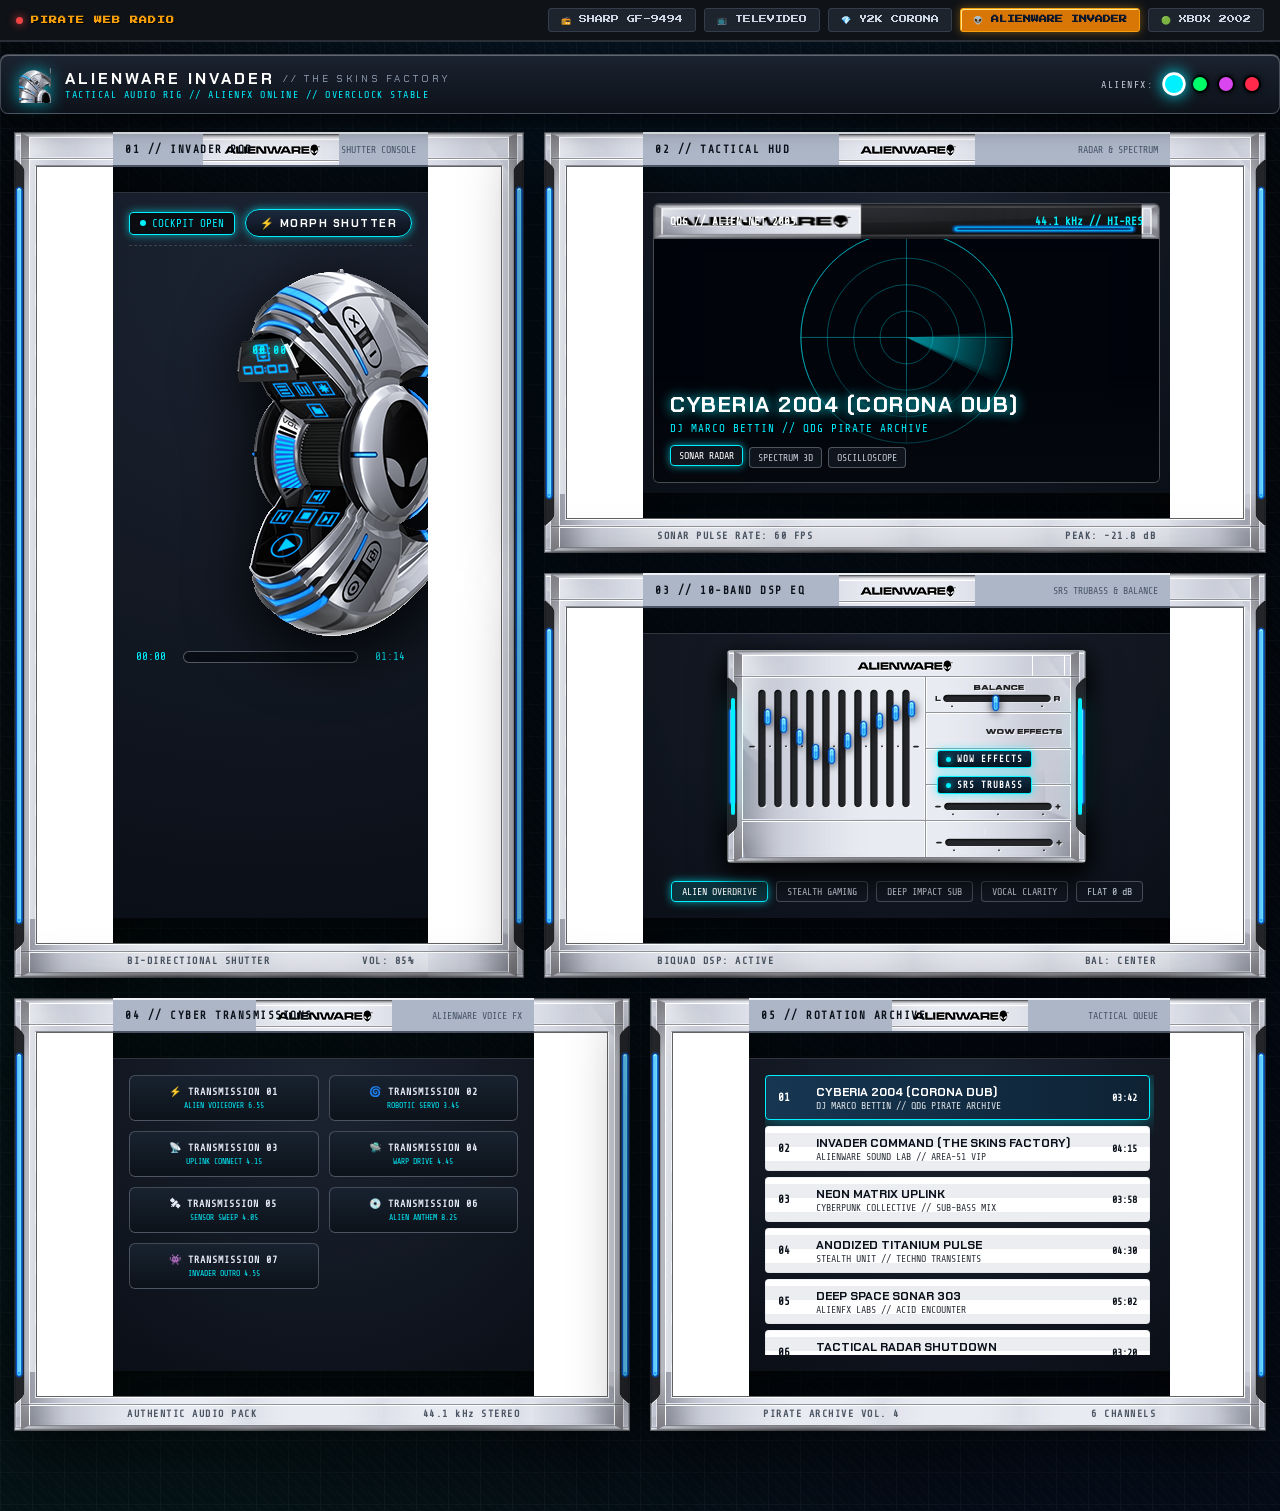
==== commit 6c909aed: "Feat: Add Official Xbox MP7.1 (2002) Bio-Plasma Bento Console web radio interface" ====
--- a/alienware.html
+++ b/alienware.html
@@ -18,6 +18,7 @@
         <a href="televideo.html" class="retro-nav-pill">📺 TELEVIDEO</a>
         <a href="corona.html" class="retro-nav-pill">💎 Y2K CORONA</a>
         <a href="alienware.html" class="retro-nav-pill active">👽 ALIENWARE INVADER</a>
+        <a href="xbox.html" class="retro-nav-pill">🟢 XBOX 2002</a>
     </div>
 </nav>
 
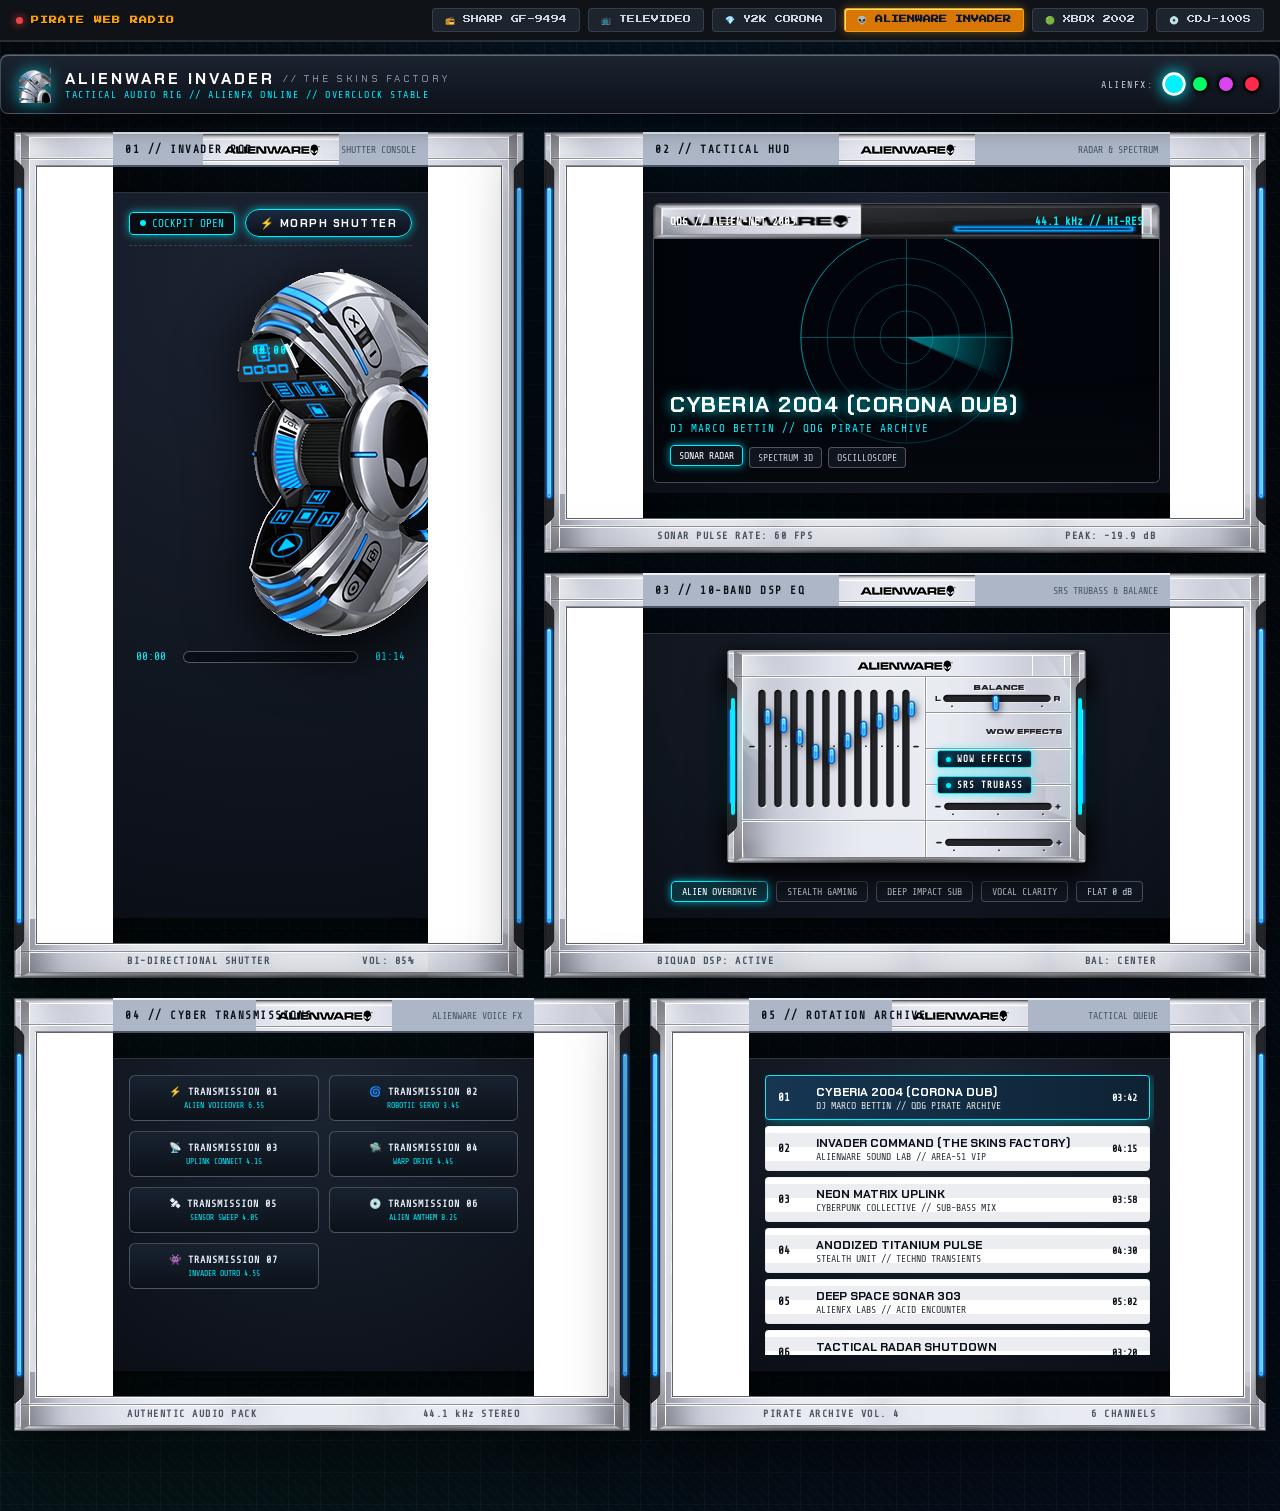
==== commit 8e102f30: "feat(cdj100s): add Pioneer CDJ-100S (1998) dual tabletop interface with JET/ZIP/WAH Digital Jog Brea" ====
--- a/alienware.html
+++ b/alienware.html
@@ -19,6 +19,7 @@
         <a href="corona.html" class="retro-nav-pill">💎 Y2K CORONA</a>
         <a href="alienware.html" class="retro-nav-pill active">👽 ALIENWARE INVADER</a>
         <a href="xbox.html" class="retro-nav-pill">🟢 XBOX 2002</a>
+        <a href="cdj100s.html" class="retro-nav-pill">💿 CDJ-100S</a>
     </div>
 </nav>
 
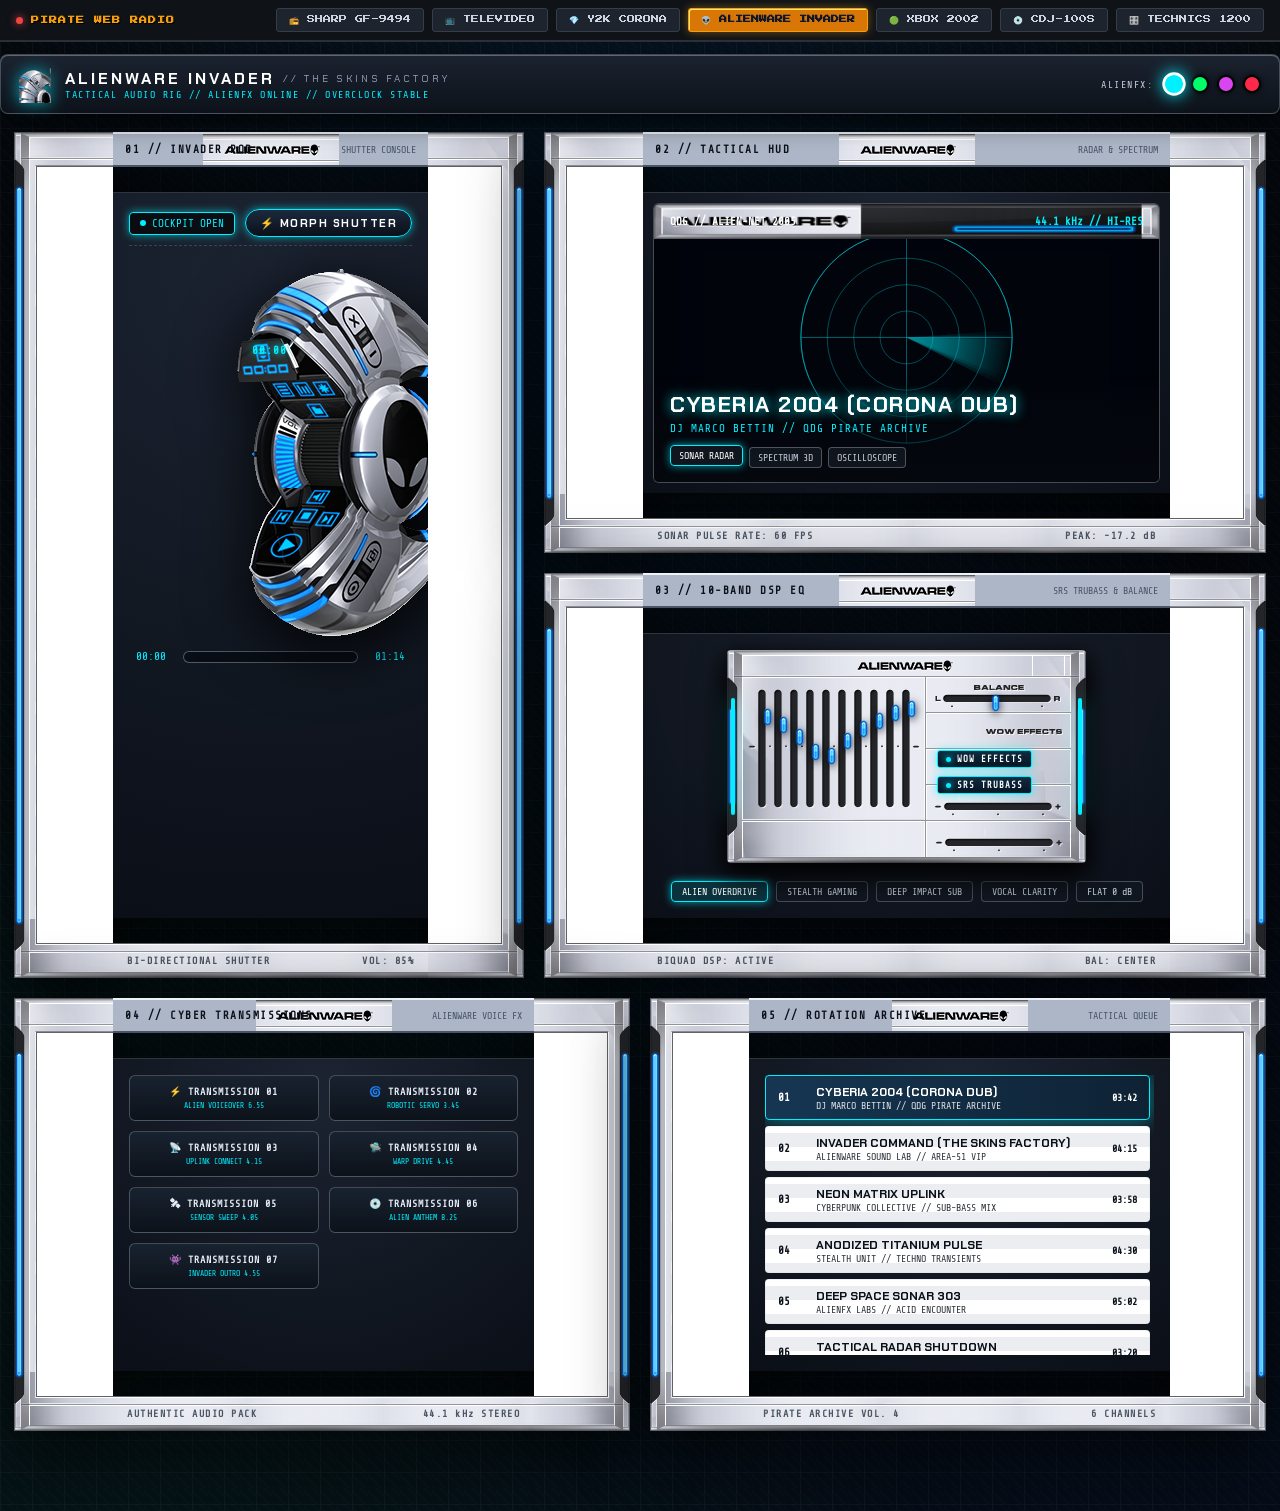
==== commit 63686373: "feat(technics): add Technics SL-1200 Direct Drive Turntable interface with interactive vinyl jog & f" ====
--- a/alienware.html
+++ b/alienware.html
@@ -20,6 +20,7 @@
         <a href="alienware.html" class="retro-nav-pill active">👽 ALIENWARE INVADER</a>
         <a href="xbox.html" class="retro-nav-pill">🟢 XBOX 2002</a>
         <a href="cdj100s.html" class="retro-nav-pill">💿 CDJ-100S</a>
+        <a href="technics.html" class="retro-nav-pill">🎛️ TECHNICS 1200</a>
     </div>
 </nav>
 
